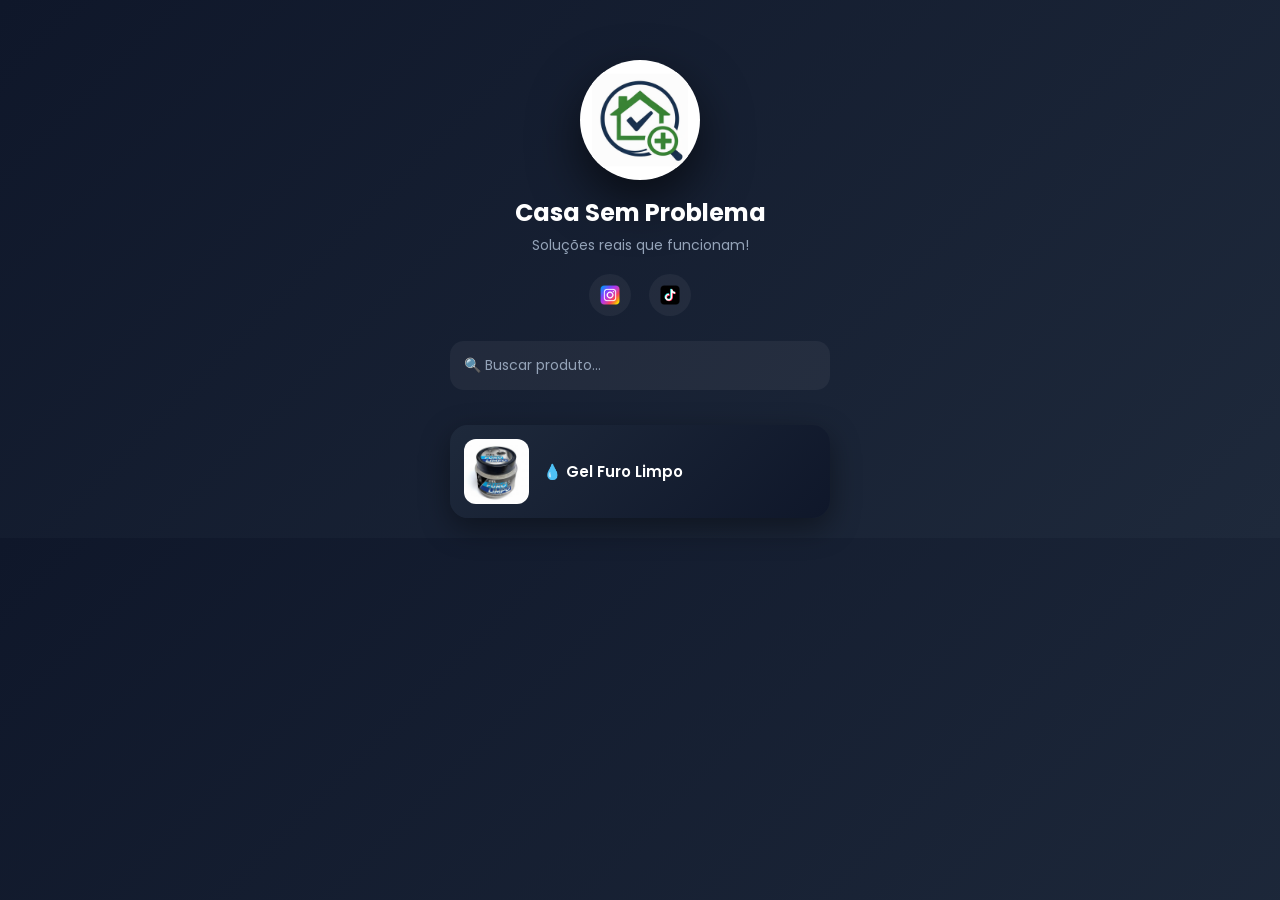
==== index.html @ 64f80d44 "primeiro commit" ====
<!DOCTYPE html>
<html lang="pt-BR">
<head>
  <meta charset="UTF-8" />
  <meta name="viewport" content="width=device-width, initial-scale=1.0" />
  <title>Casa Sem Problema</title>

  <link rel="stylesheet" href="styles.css" />
  <link rel="icon" href="./assets/logo.png" />
  <link href="https://fonts.googleapis.com/css2?family=Poppins:wght@300;400;600;700&display=swap" rel="stylesheet">
</head>

<body>

  <main class="container">

    <!-- HEADER -->
    <header class="header">
      <div class="logo">
        <img src="./assets/logo.png" alt="Logo">
      </div>

      <h1>Casa Sem Problema</h1>
      <p>Soluções reais que funcionam!</p>

      <!-- REDES -->
      <div class="socials">
        <a href="https://instagram.com/casa.sem.problema" target="_blank">
          <img src="./assets/icons/instagram.png">
        </a>

        <a href="https://tiktok.com/@casa.sem.problema" target="_blank">
          <img src="./assets/icons/tiktok.png">
        </a>

        <!-- <a href="https://facebook.com/casa.sem.problema" target="_blank ">
          <img src="./assets/icons/facebook.png">
        </a> -->
      </div>
    </header>

    <div class="search-box">
  <input type="text" id="searchInput" placeholder="🔍 Buscar produto..." />
</div>

    <!-- PRODUTOS -->
    <section class="products">

      <a href="https://meli.la/1VGfXpe" class="product">
        <img src="./assets/gel.png">
        <div class="text">
          💧 Gel Furo Limpo
        </div>
      </a>

    </section>
    <p id="noResults" class="no-results">❌ Nenhum produto encontrado</p>

  </main>

  <script src="script.js"></script>
</body>
</html>
---- styles.css ----
* {
  margin: 0;
  padding: 0;
  box-sizing: border-box;
  font-family: 'Poppins', sans-serif;
}

body {
  background: linear-gradient(135deg, #0f172a, #1e293b);
  color: white;
  display: flex;
  justify-content: center;
}

.container {
  width: 100%;
  max-width: 420px;
  padding: 20px;
}

/* HEADER */
.header {
  text-align: center;
  margin-top: 40px;
  margin-bottom: 25px;
}

.logo {
  width: 120px;
  height: 120px;
  border-radius: 50%;
  background: white;
  display: flex;
  align-items: center;
  justify-content: center;
  margin: 0 auto 15px;
  overflow: hidden;

  box-shadow: 0 20px 50px rgba(0,0,0,0.6);
}

.logo img {
  width: 80%;
}

.header h1 {
  font-size: 24px;
  font-weight: 700;
  margin-bottom: 5px;
}

.header p {
  font-size: 14px;
  color: #94a3b8;
  margin-bottom: 10px;
}

/* SOCIAL */
.socials {
  display: flex;
  justify-content: center;
  gap: 18px;
  margin-top: 18px;
}

.socials a {
  width: 42px;
  height: 42px;
  background: rgba(255,255,255,0.05);
  border-radius: 50%;
  display: flex;
  align-items: center;
  justify-content: center;
  transition: 0.3s;
}

.socials a:hover {
  transform: scale(1.1);
  background: rgba(255,255,255,0.1);
}

.socials img {
  width: 20px;
}

.search-box {
  margin-top: 25px;
}

.search-box input {
  width: 100%;
  padding: 14px;
  border-radius: 14px;
  border: none;
  outline: none;

  background: rgba(255,255,255,0.05);
  color: white;

  font-size: 14px;
}
.search-box input::placeholder {
  color: #94a3b8;
}

.no-results {
  text-align: center;
  margin-top: 20px;
  color: #94a3b8;
  font-size: 14px;
  display: none;
}

/* PRODUTOS */
.product {
  display: flex;
  align-items: center;
  gap: 14px;
  background: linear-gradient(135deg, #1e293b, #0f172a);
  padding: 14px;
  border-radius: 18px;
  text-decoration: none;
  color: white;
  transition: 0.2s ease

  border: 1px solid rgba(255,255,255,0.05);

  box-shadow: 0 10px 30px rgba(0,0,0,0.4);
  transition: 0.3s;
}

.product:hover {
  transform: translateY(-4px) scale(1.01);
}

.product img {
  width: 65px;
  height: 65px;
  border-radius: 12px;
}

.products {
  margin-top: 35px;
  gap: 18px;
}

.text {
  font-size: 15px;
  font-weight: 600;
  line-height: 1.3;
}
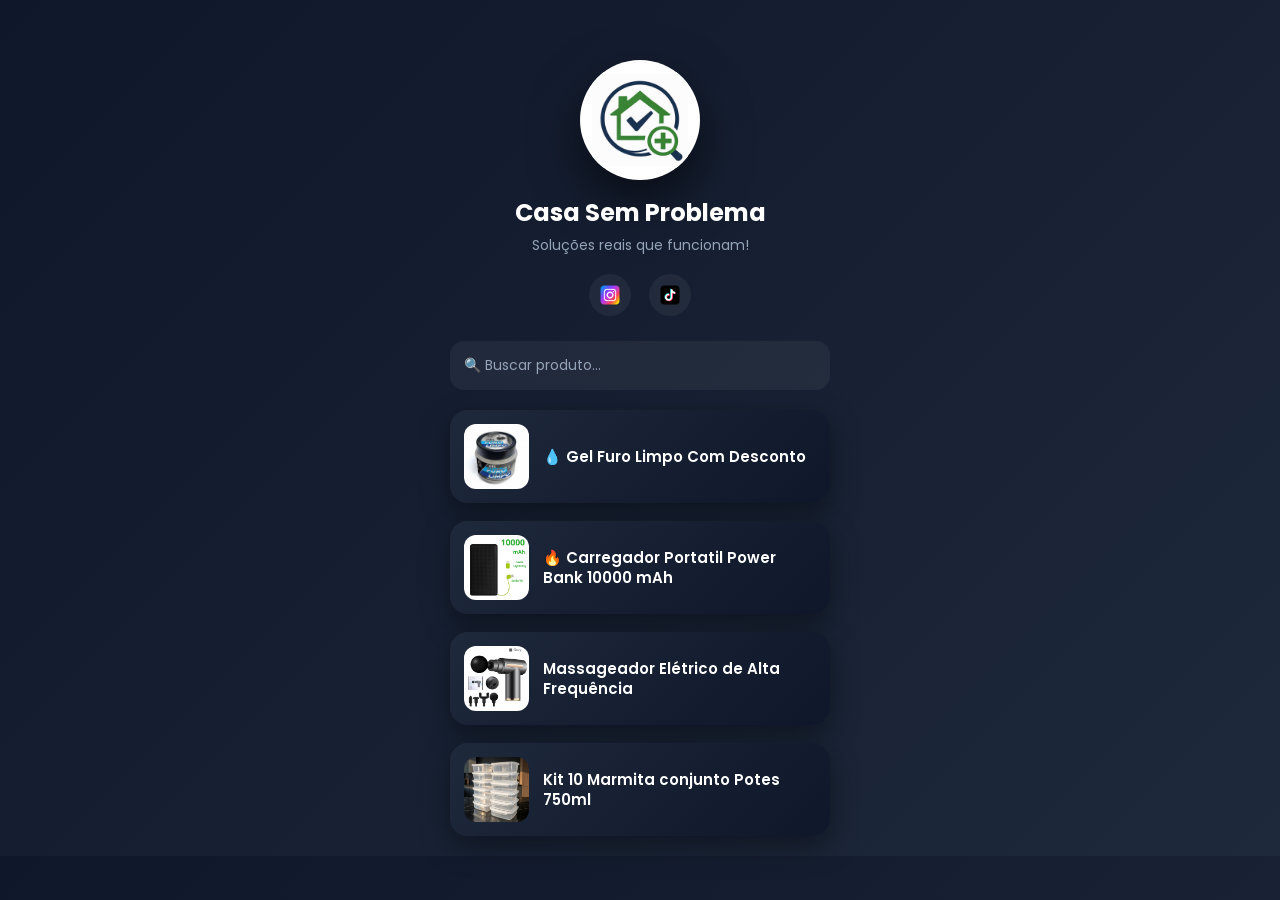
==== commit 5cf7e55c: "Atualização: adicionei mais 3 produtos quentes!" ====
--- a/index.html
+++ b/index.html
@@ -49,9 +49,30 @@
       <a href="https://meli.la/1VGfXpe" class="product">
         <img src="./assets/gel.png">
         <div class="text">
-          💧 Gel Furo Limpo
+          💧 Gel Furo Limpo Com Desconto
         </div>
       </a>
+
+      <a href="https://s.shopee.com.br/808OP2QRke?share_channel_code=1" class="product">
+        <img src="./assets/carregador.png">
+        <div class="text">
+          🔥 Carregador Portatil Power Bank 10000 mAh
+        </div>
+      </a>
+
+      <a href="https://s.shopee.com.br/1VuufEPYZy?share_channel_code=1" class="product">
+  <img src="./assets/massageador.png">
+  <div class="text">
+    Massageador Elétrico de Alta Frequência 
+  </div>
+</a>
+
+      <a href="https://s.shopee.com.br/gLnfp3DyF?share_channel_code=1" class="product">
+  <img src="./assets/kit10marmita.png">
+  <div class="text">
+    Kit 10 Marmita conjunto Potes 750ml
+  </div>
+</a>
 
     </section>
     <p id="noResults" class="no-results">❌ Nenhum produto encontrado</p>
--- a/styles.css
+++ b/styles.css
@@ -140,8 +140,10 @@
 }
 
 .products {
-  margin-top: 35px;
-  gap: 18px;
+  display: flex;
+  flex-direction: column;
+  gap: 18px; /* 👈 ISSO RESOLVE TUDO */
+  margin-top: 20px;
 }
 
 .text {
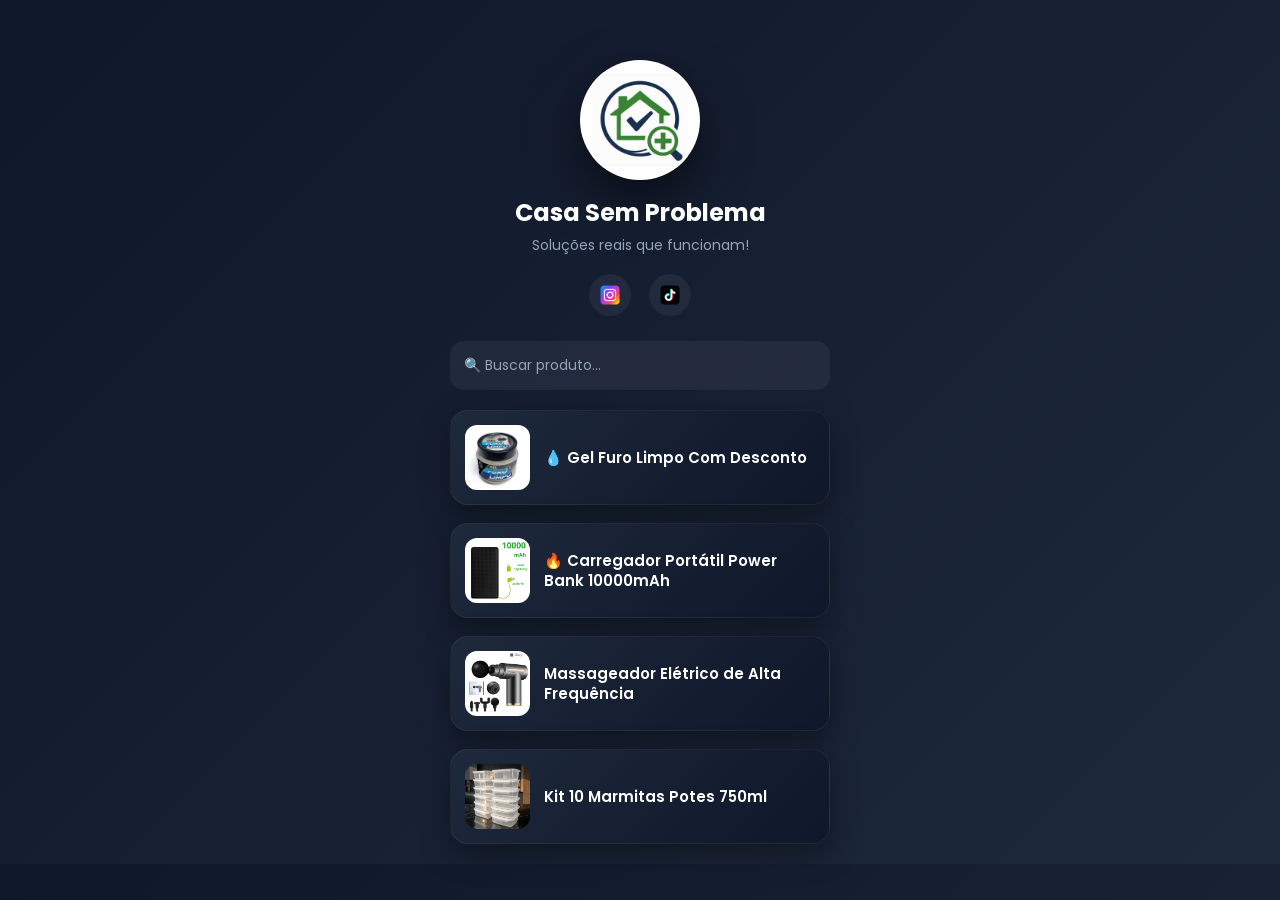
==== commit 388210f5: "Atualização: novos produtos + páginas individuais" ====
--- a/index.html
+++ b/index.html
@@ -44,41 +44,12 @@
 </div>
 
     <!-- PRODUTOS -->
-    <section class="products">
-
-      <a href="https://meli.la/1VGfXpe" class="product">
-        <img src="./assets/gel.png">
-        <div class="text">
-          💧 Gel Furo Limpo Com Desconto
-        </div>
-      </a>
-
-      <a href="https://s.shopee.com.br/808OP2QRke?share_channel_code=1" class="product">
-        <img src="./assets/carregador.png">
-        <div class="text">
-          🔥 Carregador Portatil Power Bank 10000 mAh
-        </div>
-      </a>
-
-      <a href="https://s.shopee.com.br/1VuufEPYZy?share_channel_code=1" class="product">
-  <img src="./assets/massageador.png">
-  <div class="text">
-    Massageador Elétrico de Alta Frequência 
-  </div>
-</a>
-
-      <a href="https://s.shopee.com.br/gLnfp3DyF?share_channel_code=1" class="product">
-  <img src="./assets/kit10marmita.png">
-  <div class="text">
-    Kit 10 Marmita conjunto Potes 750ml
-  </div>
-</a>
-
-    </section>
+   <section class="products" id="productsContainer"></section>
     <p id="noResults" class="no-results">❌ Nenhum produto encontrado</p>
 
   </main>
 
+  <script src="products.js"></script>
   <script src="script.js"></script>
 </body>
 </html>
--- a/styles.css
+++ b/styles.css
@@ -121,7 +121,7 @@
   border-radius: 18px;
   text-decoration: none;
   color: white;
-  transition: 0.2s ease
+  transition: 0.2s ease;
 
   border: 1px solid rgba(255,255,255,0.05);
 
